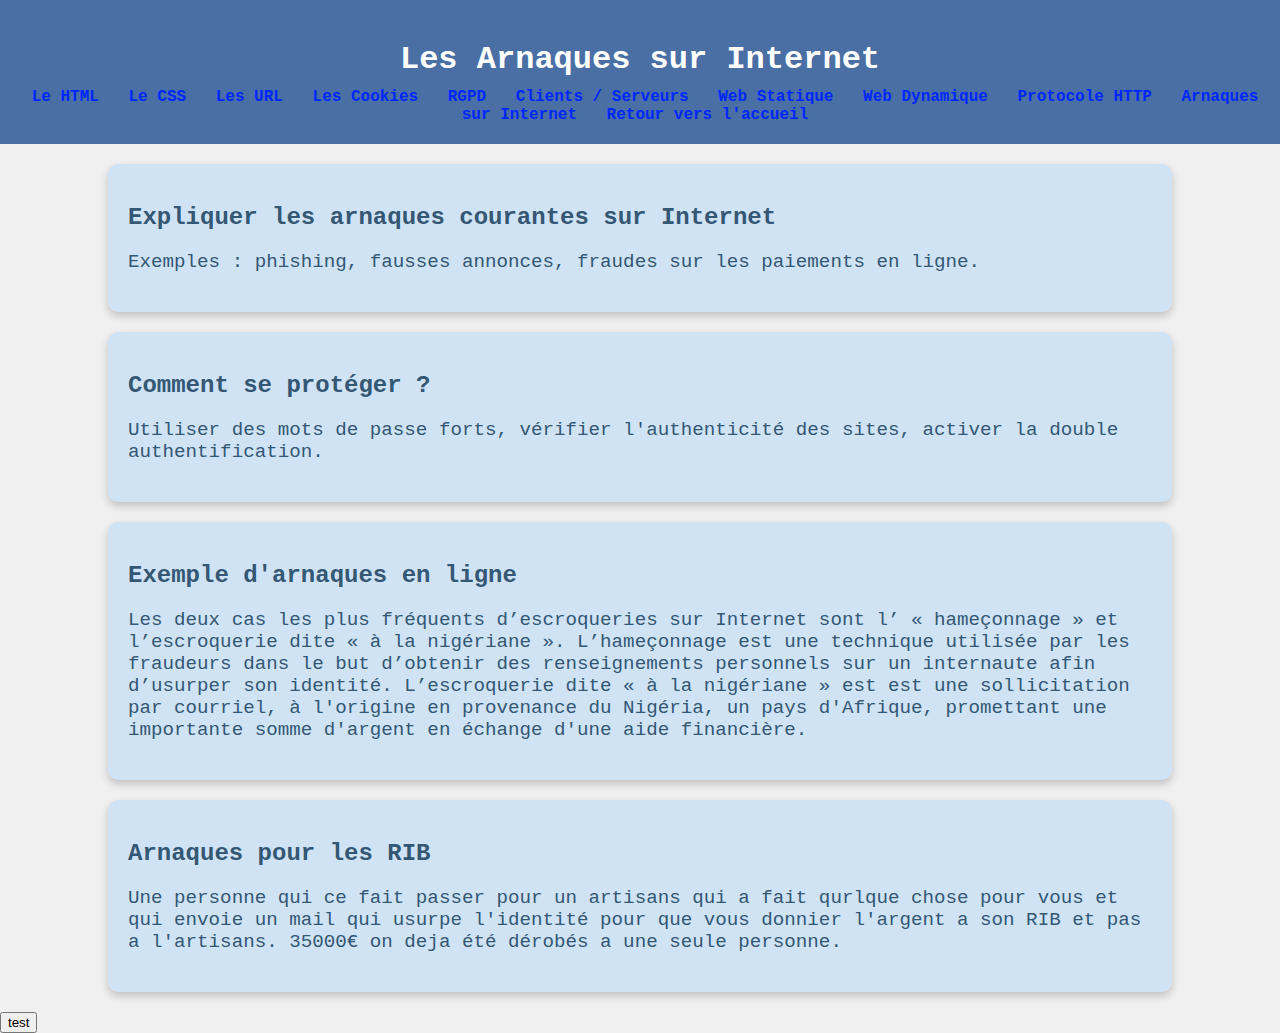
==== arnaques.html @ c3703643 "maj pour enlever les "a faire"" ====
<!DOCTYPE html>
<html lang="fr">
<head>
    <meta charset="UTF-8">
    <meta name="viewport" content="width=device-width, initial-scale=1.0">
    <title>Les Arnaques sur Internet</title>
    <link rel="stylesheet" href="styles.css">
</head>
<body>
    <header>
        <h1>Les Arnaques sur Internet</h1>
        <nav>
            <a href="html.html">Le HTML</a>
            <a href="css.html">Le CSS</a>
            <a href="url.html">Les URL</a>
            <a href="cookies.html">Les Cookies</a>
            <a href="rgpd.html">RGPD</a>
            <a href="clientserveur.html">Clients / Serveurs</a>
            <a href="webstatique.html">Web Statique</a>
            <a href="webdynamique.html">Web Dynamique</a>
            <a href="http.html">Protocole HTTP</a>
            <a href="arnaques.html">Arnaques sur Internet</a>
            <a href="index.html">Retour vers l'accueil</a>
        </nav>
    </header>
    <section class="question-block">
        <h2>Expliquer les arnaques courantes sur Internet</h2>
        <p>Exemples : phishing, fausses annonces, fraudes sur les paiements en ligne.</p>
    </section>
    <section class="question-block">
        <h2>Comment se protéger ?</h2>
        <p>Utiliser des mots de passe forts, vérifier l'authenticité des sites, activer la double authentification.</p>
    </section>
    <section class="question-block">
        <h2>Exemple d'arnaques en ligne</h2>
        <p>Les deux cas les plus fréquents d’escroqueries sur Internet sont l’ « hameçonnage » et l’escroquerie dite « à la nigériane ». L’hameçonnage est une technique utilisée par les fraudeurs dans le but d’obtenir des renseignements personnels sur un internaute afin d’usurper son identité. L’escroquerie dite « à la nigériane » est est une sollicitation par courriel, à l'origine en provenance du Nigéria, un pays d'Afrique, promettant une importante somme d'argent en échange d'une aide financière. </p>
    </section>
    <section class="question-block">
        <h2>Arnaques pour les RIB</h2>
        <p>Une personne qui ce fait passer pour un artisans qui a fait qurlque chose pour vous et qui envoie un mail qui usurpe l'identité pour que vous donnier l'argent a son RIB et pas a l'artisans. 35000€ on deja été dérobés a une seule personne.</p>
    </section>
    <button>test <a href=html.html></a> </button>
</body>
</html>
---- styles.css ----
body {
    font-family: 'Courier New', Courier, monospace;
    background-color: #f0f0f0;
    margin: 0;
    padding: 0;
}

header {
    background-color: #4a6fa5;
    padding: 20px;
    text-align: center;
}

header h1 {
    color: white;
    margin-bottom: 10px;
}

nav a {
    color: #0026ff;
    margin: 0 10px;
    text-decoration: none;
    font-weight: bold;
}

nav a:hover {
    text-decoration: underline;
}
.question-block {
    background-color: #cfe3f5;
    padding: 20px;
    margin: 20px auto;
    width: 80%;
    border-radius: 10px;
    box-shadow: 0 4px 8px rgba(0, 0, 0, 0.2);
}

.question-block h2 {
    font-size: 1.5em;
    color: #345774;
}

.question-block p {
    font-size: 1.2em;
    color: #345774;
}

.question-block strong {
    color: black;
}

.question-block:hover {
    transform: scale(1.02);
    transition: transform 0.2s ease-in-out;
}
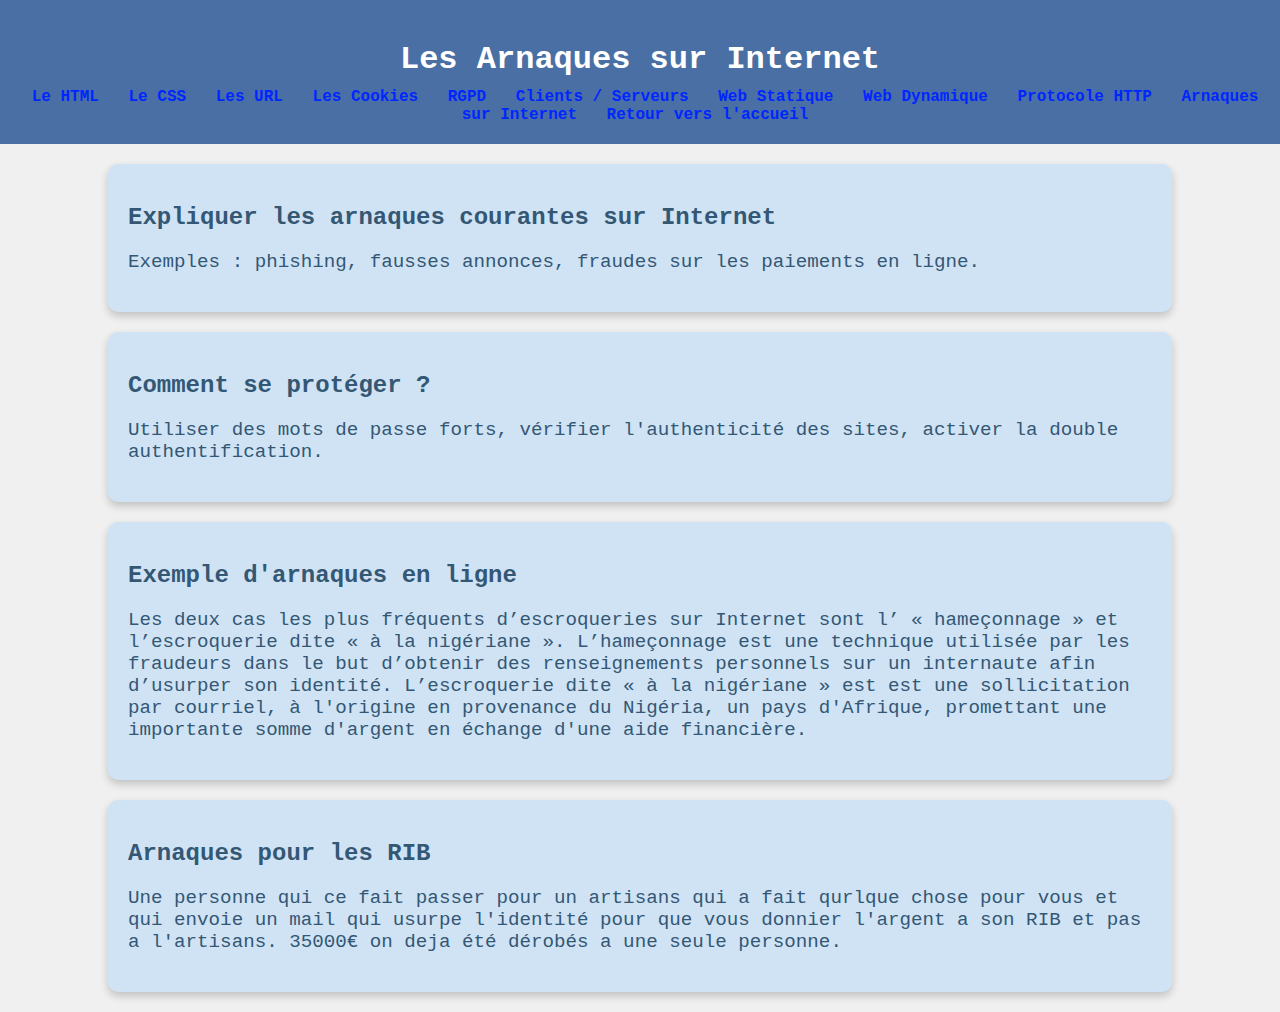
==== commit cb64bd02: "mauvaise idée" ====
--- a/arnaques.html
+++ b/arnaques.html
@@ -39,6 +39,5 @@
         <h2>Arnaques pour les RIB</h2>
         <p>Une personne qui ce fait passer pour un artisans qui a fait qurlque chose pour vous et qui envoie un mail qui usurpe l'identité pour que vous donnier l'argent a son RIB et pas a l'artisans. 35000€ on deja été dérobés a une seule personne.</p>
     </section>
-    <button>test <a href=html.html></a> </button>
 </body>
 </html>
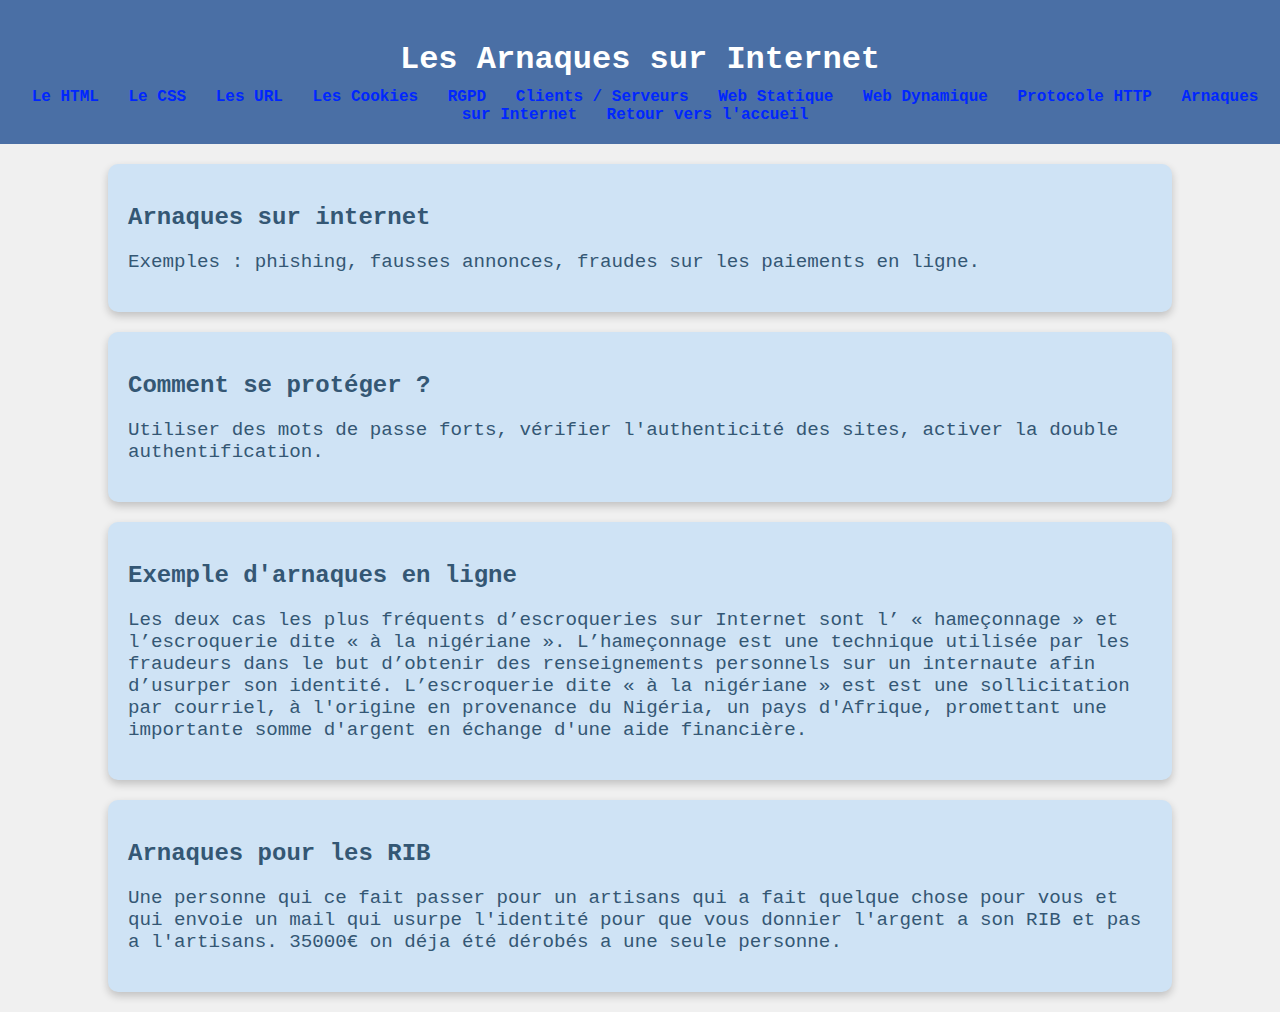
==== commit 06ab6143: "Merge pull request #18 from Loris-droid/modif" ====
--- a/arnaques.html
+++ b/arnaques.html
@@ -1,3 +1,4 @@
+<!-- Tout bon ici -->
 <!DOCTYPE html>
 <html lang="fr">
 <head>
@@ -24,7 +25,7 @@
         </nav>
     </header>
     <section class="question-block">
-        <h2>Expliquer les arnaques courantes sur Internet</h2>
+        <h2>Arnaques sur internet</h2>
         <p>Exemples : phishing, fausses annonces, fraudes sur les paiements en ligne.</p>
     </section>
     <section class="question-block">
@@ -37,7 +38,7 @@
     </section>
     <section class="question-block">
         <h2>Arnaques pour les RIB</h2>
-        <p>Une personne qui ce fait passer pour un artisans qui a fait qurlque chose pour vous et qui envoie un mail qui usurpe l'identité pour que vous donnier l'argent a son RIB et pas a l'artisans. 35000€ on deja été dérobés a une seule personne.</p>
+        <p>Une personne qui ce fait passer pour un artisans qui a fait quelque chose pour vous et qui envoie un mail qui usurpe l'identité pour que vous donnier l'argent a son RIB et pas a l'artisans. 35000€ on déja été dérobés a une seule personne.</p>
     </section>
 </body>
 </html>
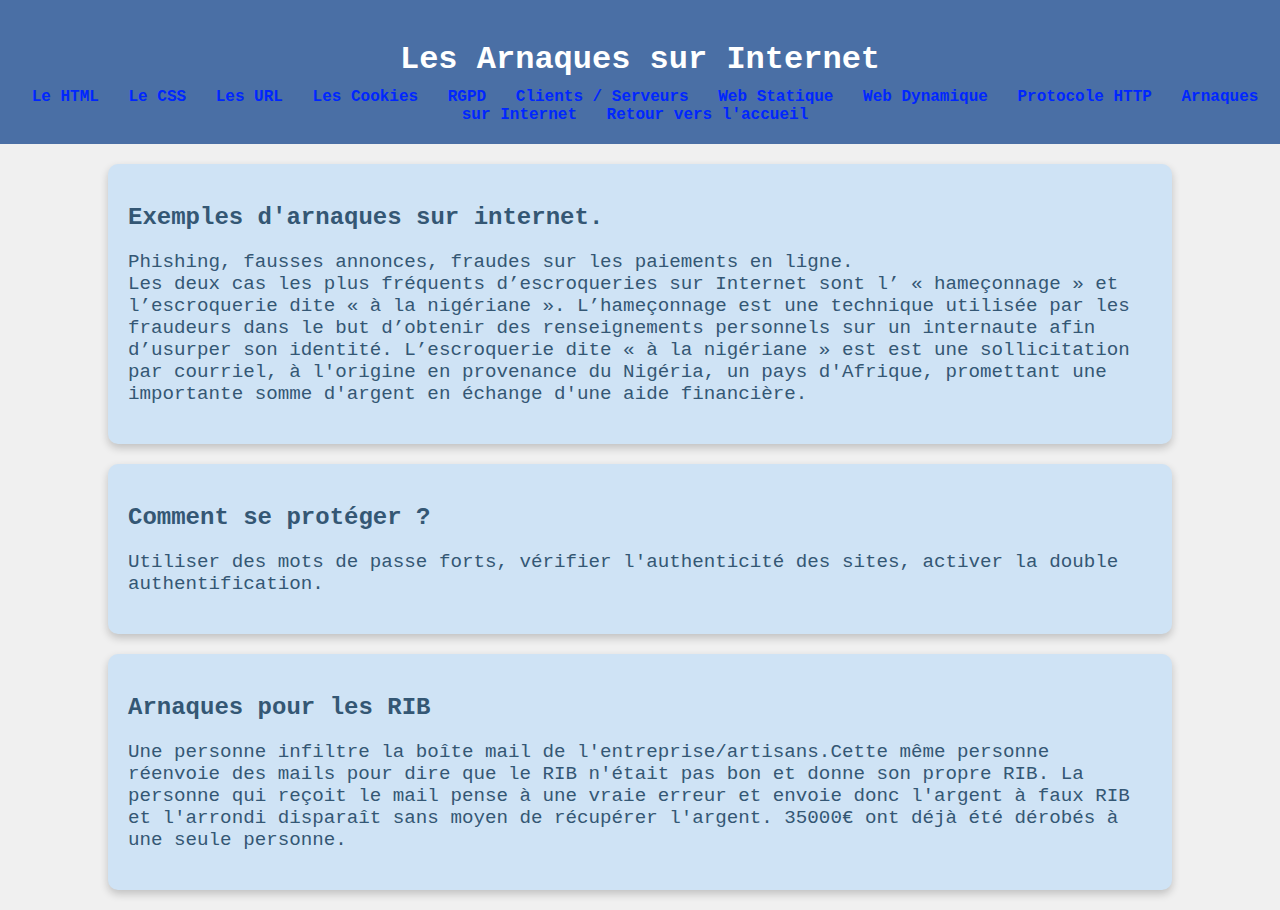
==== commit 9641d5d6: "humanisation du doc" ====
--- a/arnaques.html
+++ b/arnaques.html
@@ -25,20 +25,16 @@
         </nav>
     </header>
     <section class="question-block">
-        <h2>Arnaques sur internet</h2>
-        <p>Exemples : phishing, fausses annonces, fraudes sur les paiements en ligne.</p>
+        <h2>Exemples d'arnaques sur internet.</h2>
+        <p>Phishing, fausses annonces, fraudes sur les paiements en ligne.<br>Les deux cas les plus fréquents d’escroqueries sur Internet sont l’ « hameçonnage » et l’escroquerie dite « à la nigériane ». L’hameçonnage est une technique utilisée par les fraudeurs dans le but d’obtenir des renseignements personnels sur un internaute afin d’usurper son identité. L’escroquerie dite « à la nigériane » est est une sollicitation par courriel, à l'origine en provenance du Nigéria, un pays d'Afrique, promettant une importante somme d'argent en échange d'une aide financière.</p>
     </section>
     <section class="question-block">
         <h2>Comment se protéger ?</h2>
         <p>Utiliser des mots de passe forts, vérifier l'authenticité des sites, activer la double authentification.</p>
     </section>
     <section class="question-block">
-        <h2>Exemple d'arnaques en ligne</h2>
-        <p>Les deux cas les plus fréquents d’escroqueries sur Internet sont l’ « hameçonnage » et l’escroquerie dite « à la nigériane ». L’hameçonnage est une technique utilisée par les fraudeurs dans le but d’obtenir des renseignements personnels sur un internaute afin d’usurper son identité. L’escroquerie dite « à la nigériane » est est une sollicitation par courriel, à l'origine en provenance du Nigéria, un pays d'Afrique, promettant une importante somme d'argent en échange d'une aide financière. </p>
-    </section>
-    <section class="question-block">
         <h2>Arnaques pour les RIB</h2>
-        <p>Une personne qui ce fait passer pour un artisans qui a fait quelque chose pour vous et qui envoie un mail qui usurpe l'identité pour que vous donnier l'argent a son RIB et pas a l'artisans. 35000€ on déja été dérobés a une seule personne.</p>
+        <p>Une personne infiltre la boîte mail de l'entreprise/artisans.Cette même personne réenvoie des mails pour dire que le RIB n'était pas bon et donne son propre RIB. La personne qui reçoit le mail pense à une vraie erreur et envoie donc l'argent à faux RIB et l'arrondi disparaît sans moyen de récupérer l'argent. 35000€ ont déjà été dérobés à une seule personne.</p>
     </section>
 </body>
 </html>
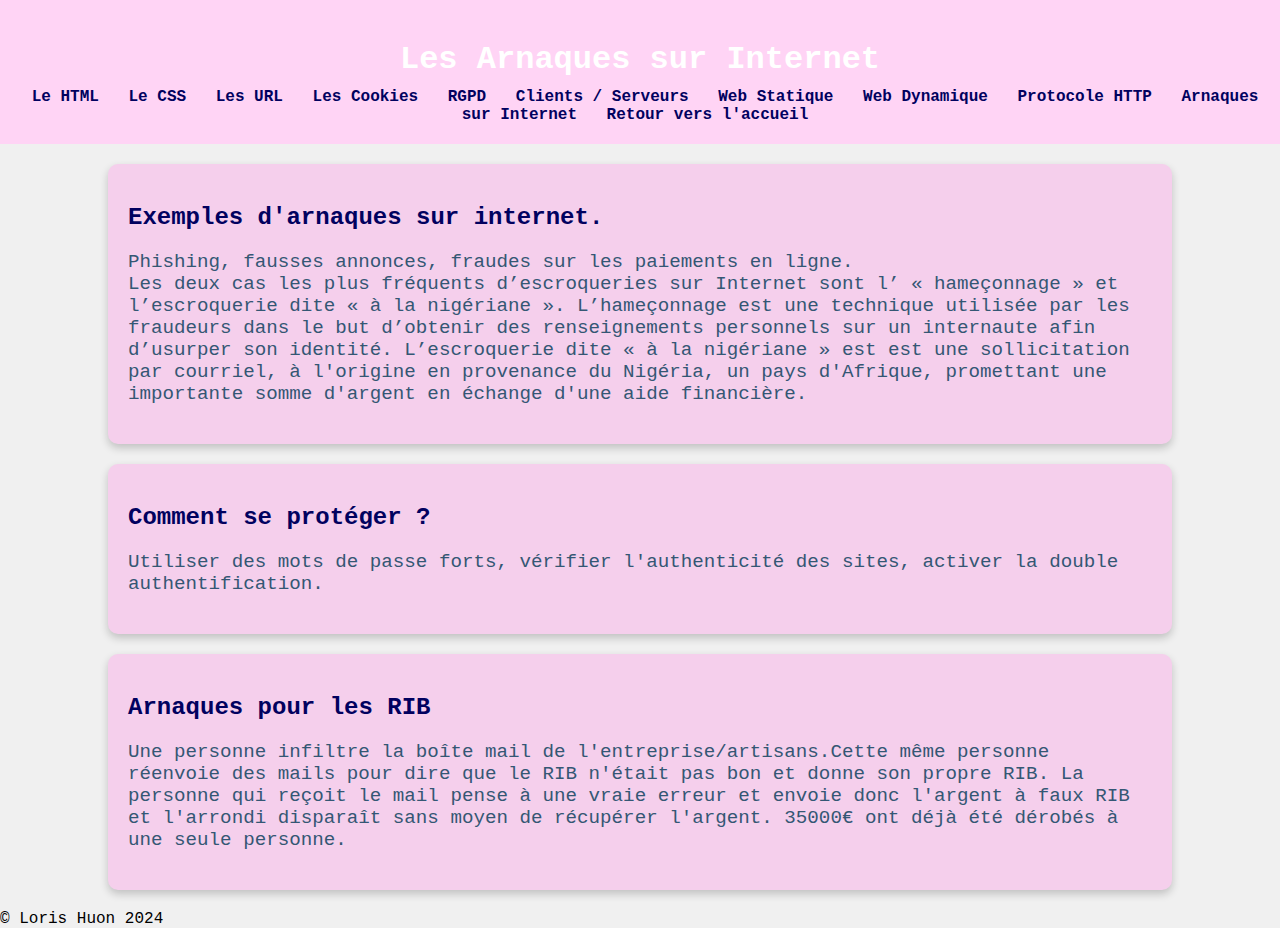
==== commit a9a76c87: "© Loris Huon 2024" ====
--- a/arnaques.html
+++ b/arnaques.html
@@ -1,4 +1,3 @@
-<!-- Tout bon ici -->
 <!DOCTYPE html>
 <html lang="fr">
 <head>
@@ -38,3 +37,4 @@
     </section>
 </body>
 </html>
+© Loris Huon 2024--- a/styles.css
+++ b/styles.css
@@ -6,7 +6,7 @@
 }
 
 header {
-    background-color: #4a6fa5;
+    background-color: #FFD4F5;
     padding: 20px;
     text-align: center;
 }
@@ -17,7 +17,7 @@
 }
 
 nav a {
-    color: #0026ff;
+    color: #01015f;
     margin: 0 10px;
     text-decoration: none;
     font-weight: bold;
@@ -27,7 +27,7 @@
     text-decoration: underline;
 }
 .question-block {
-    background-color: #cfe3f5;
+    background-color: #f5cfec;
     padding: 20px;
     margin: 20px auto;
     width: 80%;
@@ -37,7 +37,7 @@
 
 .question-block h2 {
     font-size: 1.5em;
-    color: #345774;
+    color: #01015f;
 }
 
 .question-block p {
@@ -46,7 +46,7 @@
 }
 
 .question-block strong {
-    color: black;
+    color: #01015f;
 }
 
 .question-block:hover {
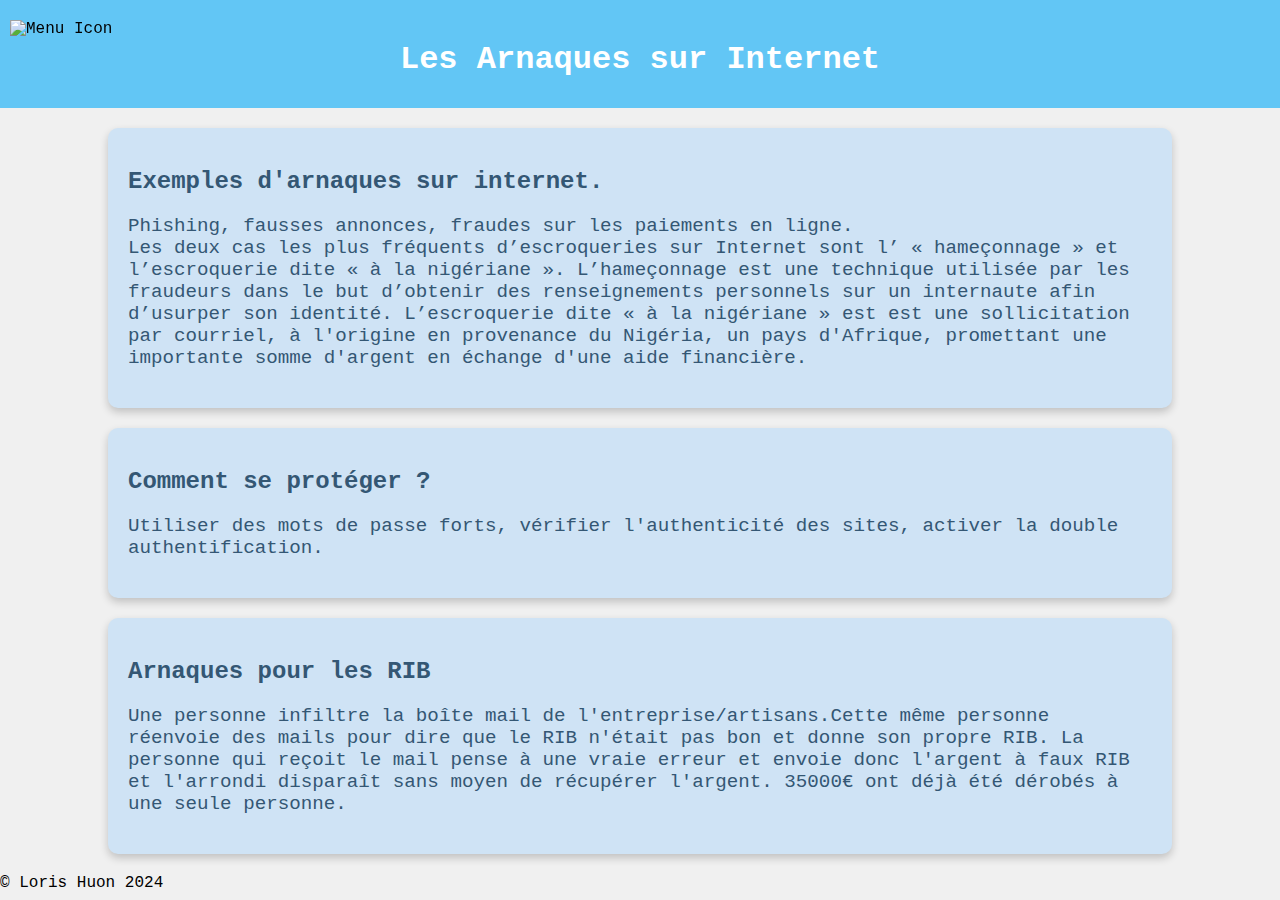
==== commit c31440ce: "ajout nav et supp test.html" ====
--- a/arnaques.html
+++ b/arnaques.html
@@ -9,19 +9,22 @@
 <body>
     <header>
         <h1>Les Arnaques sur Internet</h1>
-        <nav>
-            <a href="html.html">Le HTML</a>
-            <a href="css.html">Le CSS</a>
-            <a href="url.html">Les URL</a>
-            <a href="cookies.html">Les Cookies</a>
-            <a href="rgpd.html">RGPD</a>
-            <a href="clientserveur.html">Clients / Serveurs</a>
-            <a href="webstatique.html">Web Statique</a>
-            <a href="webdynamique.html">Web Dynamique</a>
-            <a href="http.html">Protocole HTTP</a>
-            <a href="arnaques.html">Arnaques sur Internet</a>
-            <a href="index.html">Retour vers l'accueil</a>
-        </nav>
+        <div class="trigger-container">
+            <img src="images/pngegg.png" alt="Menu Icon" id="trigger-image">
+          </div>
+          <nav id="navbar">
+                <a href="html.html">Le HTML</a>
+                <a href="css.html">Le CSS</a>
+                <a href="url.html">Les URL</a>
+                <a href="cookies.html">Les Cookies</a>
+                <a href="rgpd.html">RGPD</a>
+                <a href="clientserveur.html">Clients / Serveurs</a>
+                <a href="webstatique.html">Web Statique</a>
+                <a href="webdynamique.html">Web Dynamique</a>
+                <a href="http.html">Protocole HTTP</a>
+                <a href="arnaques.html">Arnaques sur Internet</a>
+                <a href="index.html">Retour vers l'accueil</a>
+                  <script src="script.js"></script>
     </header>
     <section class="question-block">
         <h2>Exemples d'arnaques sur internet.</h2>
--- a/styles.css
+++ b/styles.css
@@ -6,7 +6,7 @@
 }
 
 header {
-    background-color: #FFD4F5;
+    background-color: #62c6f5;
     padding: 20px;
     text-align: center;
 }
@@ -15,19 +15,8 @@
     color: white;
     margin-bottom: 10px;
 }
-
-nav a {
-    color: #01015f;
-    margin: 0 10px;
-    text-decoration: none;
-    font-weight: bold;
-}
-
-nav a:hover {
-    text-decoration: underline;
-}
 .question-block {
-    background-color: #f5cfec;
+    background-color: #cfe3f5;
     padding: 20px;
     margin: 20px auto;
     width: 80%;
@@ -37,7 +26,7 @@
 
 .question-block h2 {
     font-size: 1.5em;
-    color: #01015f;
+    color: #345774;
 }
 
 .question-block p {
@@ -46,10 +35,67 @@
 }
 
 .question-block strong {
-    color: #01015f;
+    color: black;
 }
 
 .question-block:hover {
     transform: scale(1.02);
     transition: transform 0.2s ease-in-out;
-}+}
+.trigger-container {
+    position: fixed;
+    top: 20px;
+    left: 10px;
+    z-index: 1000;
+  }
+
+.trigger-container img {
+    width: 40px; 
+    cursor: pointer;
+  }
+
+#navbar {
+    position: fixed;
+    top: 0;
+    left: 0;
+    width: 250px;
+    height: 100%;
+    background-color: #cfe3f5;
+    padding: 20px 10px; 
+    transform: translateX(-100%); 
+    transition: transform 0.3s ease-in-out;
+    z-index: 999;
+  }
+  
+#navbar ul {
+    list-style: none;
+    padding: 0;
+    margin: 0;
+    display: flex;
+    flex-direction: column; 
+    align-items: flex-start; 
+  }
+  
+#navbar li {
+    margin: 15px 0; 
+  }
+  
+#navbar a {
+    font-family: 'Chewy', sans-serif; /* A voir */
+    color: #345774;
+    text-decoration: none;
+    font-size: 18px;
+    font-weight: bold;
+    padding: 10px 20px;
+    display: block; 
+  }
+  
+#navbar a:hover {
+    background-color: #cfe3f5; 
+    text-decoration: none;
+  }
+  
+
+#navbar.visible {
+    transform: translateX(0); 
+  }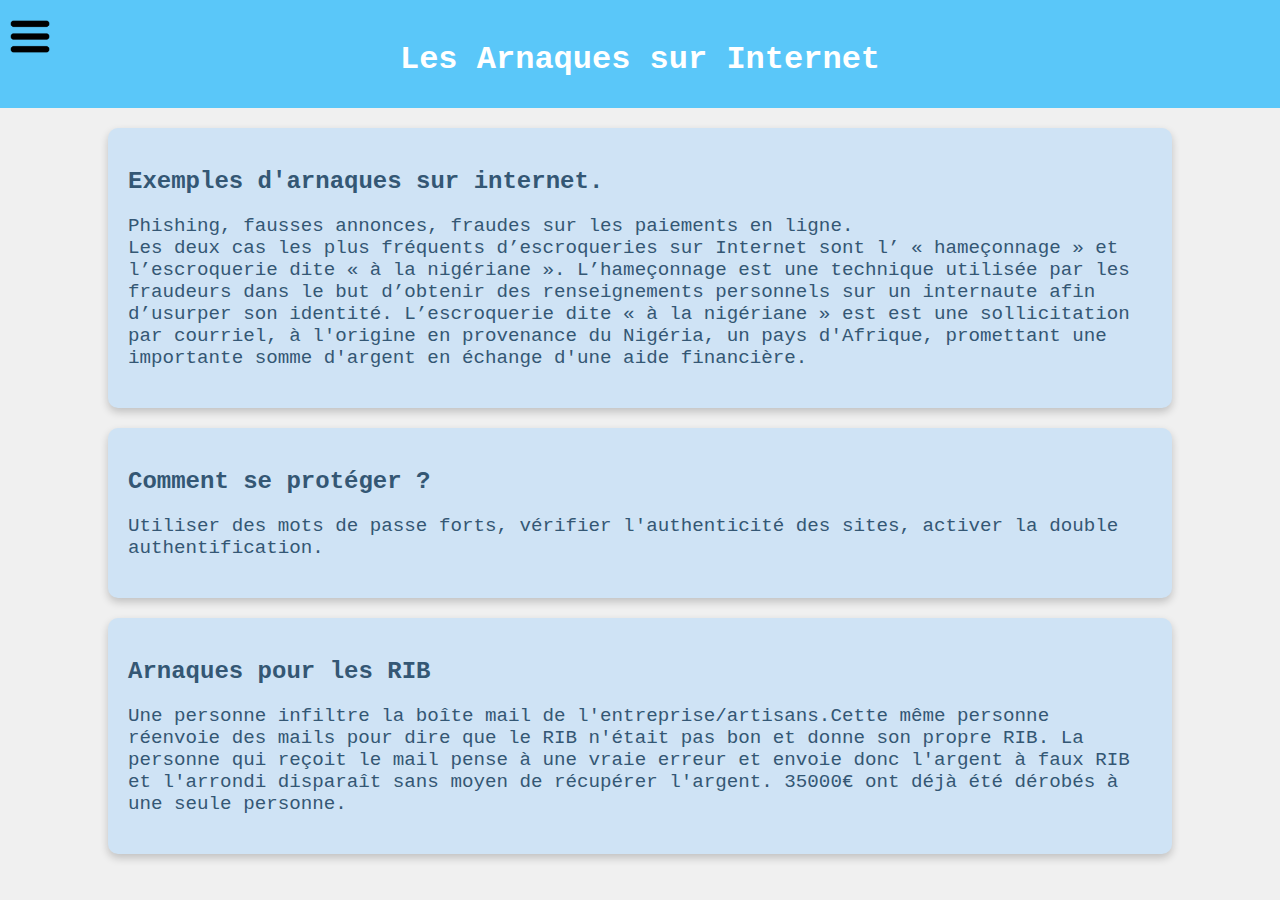
==== commit cc5e2ad4: "Merge pull request #26 from Loris-droid/modif" ====
--- a/arnaques.html
+++ b/arnaques.html
@@ -40,4 +40,3 @@
     </section>
 </body>
 </html>
-© Loris Huon 2024--- a/styles.css
+++ b/styles.css
@@ -6,7 +6,7 @@
 }
 
 header {
-    background-color: #62c6f5;
+    background-color: #5ac7f9;
     padding: 20px;
     text-align: center;
 }
@@ -22,6 +22,7 @@
     width: 80%;
     border-radius: 10px;
     box-shadow: 0 4px 8px rgba(0, 0, 0, 0.2);
+    transition: transform 0.2s ease;
 }
 
 .question-block h2 {
@@ -40,7 +41,7 @@
 
 .question-block:hover {
     transform: scale(1.02);
-    transition: transform 0.2s ease-in-out;
+    transition: transform 0.3s ease;
 }
 .trigger-container {
     position: fixed;
@@ -54,7 +55,7 @@
     cursor: pointer;
   }
 
-#navbar {
+  #navbar {
     position: fixed;
     top: 0;
     left: 0;
@@ -65,6 +66,9 @@
     transform: translateX(-100%); 
     transition: transform 0.3s ease-in-out;
     z-index: 999;
+    display: flex;
+    flex-direction: column; 
+    align-items: flex-start; 
   }
   
 #navbar ul {
@@ -91,7 +95,7 @@
   }
   
 #navbar a:hover {
-    background-color: #cfe3f5; 
+    background-color: #bbdaf5; 
     text-decoration: none;
   }
   
